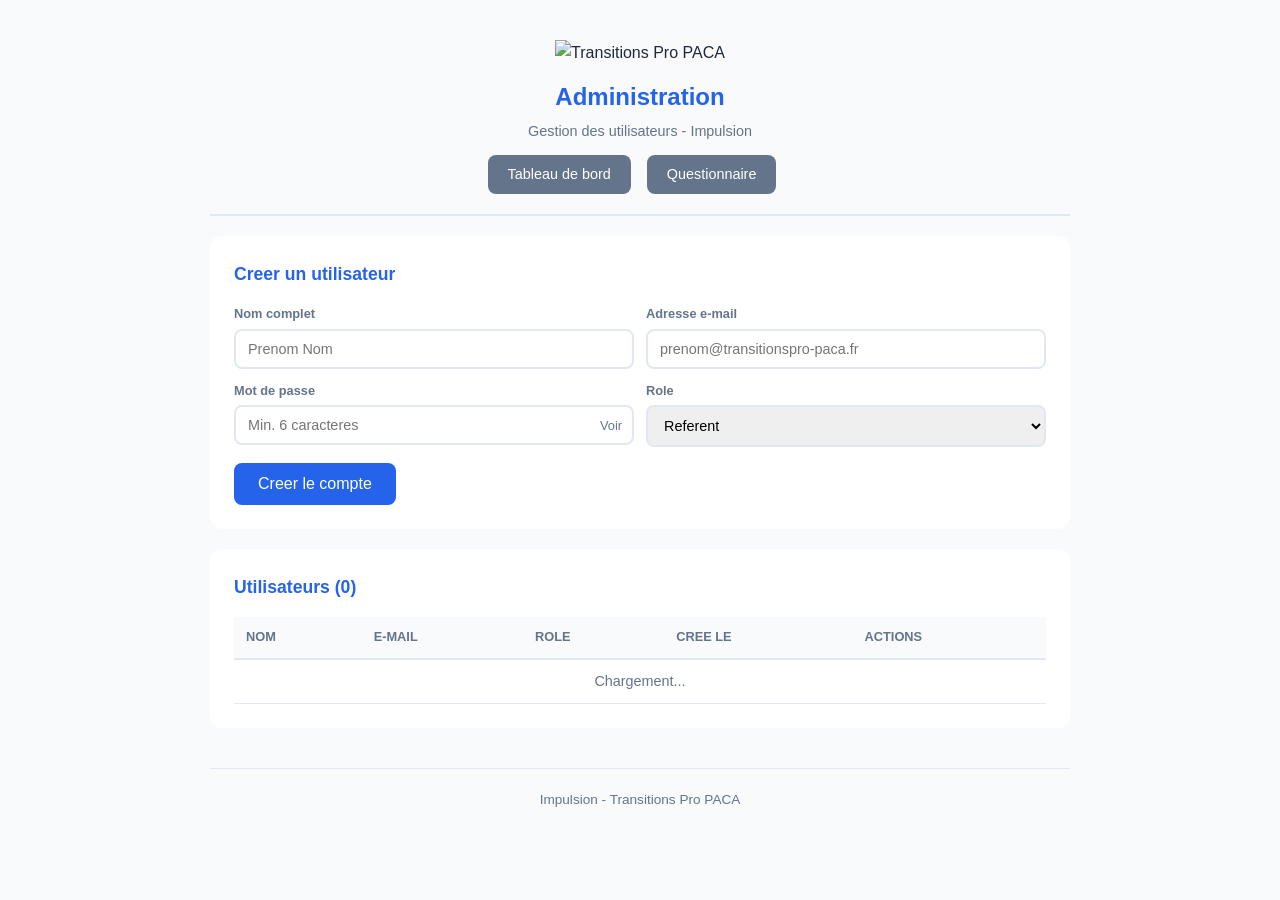
==== admin.html @ 502a0087 "Interface d'administration pour les managers (gestion des utilisateurs) - setup-admin.sql : fonction" ====
<!DOCTYPE html>
<html lang="fr">
<head>
    <meta charset="UTF-8">
    <meta name="viewport" content="width=device-width, initial-scale=1.0">
    <title>Administration - Impulsion</title>
    <link rel="stylesheet" href="style.css">
    <link rel="stylesheet" href="crm.css">
    <style>
        .admin-container { max-width: 900px; margin: 0 auto; }

        .admin-card {
            background: var(--card-bg);
            border-radius: 12px;
            box-shadow: var(--shadow-md);
            padding: 24px;
            margin-bottom: 20px;
        }
        .admin-card h2 {
            font-size: 1.1rem;
            color: var(--primary-color);
            margin-bottom: 16px;
        }

        .admin-form {
            display: grid;
            grid-template-columns: 1fr 1fr;
            gap: 12px;
        }
        .admin-form .full-width { grid-column: 1 / -1; }

        .admin-field label {
            display: block;
            font-size: 0.8rem;
            font-weight: 600;
            color: var(--text-light);
            margin-bottom: 4px;
        }
        .admin-field input,
        .admin-field select {
            width: 100%;
            padding: 10px 12px;
            border: 2px solid var(--border-color);
            border-radius: 8px;
            font-size: 0.9rem;
            font-family: inherit;
            transition: border-color 0.2s;
        }
        .admin-field input:focus,
        .admin-field select:focus {
            outline: none;
            border-color: var(--primary-color);
        }

        .admin-actions {
            grid-column: 1 / -1;
            display: flex;
            gap: 10px;
            margin-top: 4px;
        }

        .admin-message {
            display: none;
            padding: 10px 14px;
            border-radius: 6px;
            font-size: 0.9rem;
            margin-bottom: 16px;
        }
        .admin-message.success { display: block; background: #d1fae5; color: #065f46; border: 1px solid #6ee7b7; }
        .admin-message.error { display: block; background: #fee2e2; color: #991b1b; border: 1px solid #fca5a5; }

        .users-table {
            width: 100%;
            border-collapse: collapse;
        }
        .users-table th {
            text-align: left;
            padding: 10px 12px;
            background: var(--bg-color);
            font-size: 0.8rem;
            font-weight: 600;
            color: var(--text-light);
            text-transform: uppercase;
            border-bottom: 2px solid var(--border-color);
        }
        .users-table td {
            padding: 10px 12px;
            border-bottom: 1px solid var(--border-color);
            font-size: 0.9rem;
        }
        .users-table tr:hover { background: #f8fafc; }

        .user-actions { display: flex; gap: 6px; }

        .password-toggle {
            position: relative;
        }
        .password-toggle input { padding-right: 40px; }
        .password-toggle button {
            position: absolute;
            right: 6px;
            top: 50%;
            transform: translateY(-50%);
            border: none;
            background: none;
            cursor: pointer;
            font-size: 0.8rem;
            color: var(--text-light);
            padding: 4px 6px;
        }
    </style>
</head>
<body>
    <div class="container">
        <header>
            <img src="https://www.transitionspro-paca.fr/wp-content/uploads/2021/04/logo-transitions-pro-paca.png"
                 alt="Transitions Pro PACA"
                 class="header-logo">
            <h1>Administration</h1>
            <p class="header-subtitle">Gestion des utilisateurs - Impulsion</p>
            <nav class="crm-nav" style="display: flex; justify-content: center; align-items: center; gap: 16px;">
                <a href="crm.html" class="btn btn-secondary btn-nav">Tableau de bord</a>
                <a href="index.html" class="btn btn-secondary btn-nav">Questionnaire</a>
                <span id="user-nav"></span>
            </nav>
        </header>

        <div class="admin-container">
            <!-- Message feedback -->
            <div id="admin-message" class="admin-message"></div>

            <!-- Formulaire de création -->
            <div class="admin-card">
                <h2>Creer un utilisateur</h2>
                <form id="create-user-form" class="admin-form">
                    <div class="admin-field">
                        <label for="new-nom">Nom complet</label>
                        <input type="text" id="new-nom" placeholder="Prenom Nom" required>
                    </div>
                    <div class="admin-field">
                        <label for="new-email">Adresse e-mail</label>
                        <input type="email" id="new-email" placeholder="prenom@transitionspro-paca.fr" required>
                    </div>
                    <div class="admin-field">
                        <label for="new-password">Mot de passe</label>
                        <div class="password-toggle">
                            <input type="password" id="new-password" placeholder="Min. 6 caracteres" required minlength="6">
                            <button type="button" onclick="togglePassword('new-password', this)">Voir</button>
                        </div>
                    </div>
                    <div class="admin-field">
                        <label for="new-role">Role</label>
                        <select id="new-role">
                            <option value="referent">Referent</option>
                            <option value="manager">Manager</option>
                        </select>
                    </div>
                    <div class="admin-actions">
                        <button type="submit" class="btn btn-primary" id="create-btn">Creer le compte</button>
                    </div>
                </form>
            </div>

            <!-- Liste des utilisateurs -->
            <div class="admin-card">
                <h2>Utilisateurs (<span id="users-count">0</span>)</h2>
                <table class="users-table">
                    <thead>
                        <tr>
                            <th>Nom</th>
                            <th>E-mail</th>
                            <th>Role</th>
                            <th>Cree le</th>
                            <th>Actions</th>
                        </tr>
                    </thead>
                    <tbody id="users-tbody">
                        <tr><td colspan="5" style="text-align:center; color:var(--text-light);">Chargement...</td></tr>
                    </tbody>
                </table>
            </div>
        </div>

        <!-- Modal édition -->
        <div id="edit-modal" class="modal-overlay" style="display:none;">
            <div class="modal-content" style="max-width:500px;">
                <div class="modal-header">
                    <h2 id="edit-modal-title">Modifier l'utilisateur</h2>
                    <button class="modal-close-btn" onclick="closeEditModal()">&times;</button>
                </div>
                <div class="modal-body">
                    <input type="hidden" id="edit-user-id">
                    <div class="admin-form">
                        <div class="admin-field full-width">
                            <label for="edit-nom">Nom complet</label>
                            <input type="text" id="edit-nom">
                        </div>
                        <div class="admin-field">
                            <label for="edit-role">Role</label>
                            <select id="edit-role">
                                <option value="referent">Referent</option>
                                <option value="manager">Manager</option>
                            </select>
                        </div>
                        <div class="admin-field">
                            <label for="edit-password">Nouveau mot de passe (laisser vide pour ne pas changer)</label>
                            <div class="password-toggle">
                                <input type="password" id="edit-password" placeholder="Laisser vide si inchange">
                                <button type="button" onclick="togglePassword('edit-password', this)">Voir</button>
                            </div>
                        </div>
                        <div class="admin-actions full-width">
                            <button class="btn btn-primary" onclick="saveUser()">Enregistrer</button>
                            <button class="btn btn-secondary" onclick="closeEditModal()">Annuler</button>
                        </div>
                    </div>
                </div>
            </div>
        </div>

        <footer>
            <p class="footer-text">Impulsion - Transitions Pro PACA</p>
        </footer>
    </div>

    <script src="https://cdn.jsdelivr.net/npm/@supabase/supabase-js@2"></script>
    <script src="supabase-config.js"></script>
    <script src="auth.js"></script>
    <script>
        let users = [];

        // Init
        (async () => {
            const profile = await auth.requireAuth();
            if (!profile) return;

            // Seuls les managers peuvent accéder à cette page
            if (!auth.isManager()) {
                window.location.href = 'crm.html';
                return;
            }

            auth.renderUserNav(document.getElementById('user-nav'));
            await loadUsers();
            setupForm();
        })();

        // Charger la liste des utilisateurs
        async function loadUsers() {
            const { data, error } = await supabase
                .from('profiles')
                .select('*')
                .order('created_at', { ascending: true });

            if (error) {
                showMessage('Erreur lors du chargement des utilisateurs.', 'error');
                return;
            }

            users = data || [];
            document.getElementById('users-count').textContent = users.length;
            renderUsers();
        }

        function renderUsers() {
            const tbody = document.getElementById('users-tbody');

            if (users.length === 0) {
                tbody.innerHTML = '<tr><td colspan="5" style="text-align:center;color:var(--text-light);">Aucun utilisateur</td></tr>';
                return;
            }

            tbody.innerHTML = users.map(u => {
                const date = new Date(u.created_at).toLocaleDateString('fr-FR');
                const roleBadge = u.role === 'manager'
                    ? '<span class="badge badge-manager">Manager</span>'
                    : '<span class="badge badge-referent">Referent</span>';
                const isCurrentUser = u.id === auth.profile.id;

                return `<tr>
                    <td><strong>${escapeHtml(u.nom)}</strong>${isCurrentUser ? ' <span style="font-size:0.75rem;color:var(--text-light);">(vous)</span>' : ''}</td>
                    <td>${escapeHtml(u.email)}</td>
                    <td>${roleBadge}</td>
                    <td>${date}</td>
                    <td>
                        <div class="user-actions">
                            <button class="btn-icon" onclick="editUser('${u.id}')">Modifier</button>
                            ${!isCurrentUser ? `<button class="btn-icon btn-delete" onclick="deleteUser('${u.id}', '${escapeHtml(u.nom)}')">Supprimer</button>` : ''}
                        </div>
                    </td>
                </tr>`;
            }).join('');
        }

        // Formulaire de création
        function setupForm() {
            document.getElementById('create-user-form').addEventListener('submit', async (e) => {
                e.preventDefault();
                const btn = document.getElementById('create-btn');
                btn.disabled = true;
                btn.textContent = 'Creation...';

                const email = document.getElementById('new-email').value.trim();
                const password = document.getElementById('new-password').value;
                const nom = document.getElementById('new-nom').value.trim();
                const role = document.getElementById('new-role').value;

                try {
                    const { error } = await supabase.rpc('admin_create_user', {
                        user_email: email,
                        user_password: password,
                        user_nom: nom,
                        user_role: role
                    });

                    if (error) throw error;

                    showMessage(`Compte cree pour ${nom} (${email})`, 'success');
                    document.getElementById('create-user-form').reset();
                    await loadUsers();
                } catch (err) {
                    showMessage(err.message || 'Erreur lors de la creation du compte.', 'error');
                }

                btn.disabled = false;
                btn.textContent = 'Creer le compte';
            });
        }

        // Modifier un utilisateur
        function editUser(id) {
            const u = users.find(x => x.id === id);
            if (!u) return;

            document.getElementById('edit-user-id').value = u.id;
            document.getElementById('edit-nom').value = u.nom;
            document.getElementById('edit-role').value = u.role;
            document.getElementById('edit-password').value = '';
            document.getElementById('edit-modal-title').textContent = `Modifier - ${u.nom}`;
            document.getElementById('edit-modal').style.display = 'flex';
        }

        function closeEditModal() {
            document.getElementById('edit-modal').style.display = 'none';
        }

        async function saveUser() {
            const id = document.getElementById('edit-user-id').value;
            const nom = document.getElementById('edit-nom').value.trim();
            const role = document.getElementById('edit-role').value;
            const password = document.getElementById('edit-password').value;

            try {
                // Mettre à jour nom et rôle
                const { error: updateError } = await supabase.rpc('admin_update_user', {
                    target_user_id: id,
                    new_nom: nom,
                    new_role: role
                });
                if (updateError) throw updateError;

                // Réinitialiser le mot de passe si renseigné
                if (password.length > 0) {
                    if (password.length < 6) {
                        showMessage('Le mot de passe doit faire au moins 6 caracteres.', 'error');
                        return;
                    }
                    const { error: pwError } = await supabase.rpc('admin_reset_password', {
                        target_user_id: id,
                        new_password: password
                    });
                    if (pwError) throw pwError;
                }

                showMessage('Utilisateur modifie avec succes.', 'success');
                closeEditModal();
                await loadUsers();
            } catch (err) {
                showMessage(err.message || 'Erreur lors de la modification.', 'error');
            }
        }

        // Supprimer un utilisateur
        async function deleteUser(id, nom) {
            if (!confirm(`Supprimer le compte de ${nom} ?\nSes prescriptions seront conservees.`)) return;

            try {
                const { error } = await supabase.rpc('admin_delete_user', {
                    target_user_id: id
                });
                if (error) throw error;

                showMessage(`Compte de ${nom} supprime.`, 'success');
                await loadUsers();
            } catch (err) {
                showMessage(err.message || 'Erreur lors de la suppression.', 'error');
            }
        }

        // Utilitaires
        function showMessage(text, type) {
            const el = document.getElementById('admin-message');
            el.textContent = text;
            el.className = `admin-message ${type}`;
            setTimeout(() => { el.className = 'admin-message'; }, 5000);
        }

        function togglePassword(inputId, btn) {
            const input = document.getElementById(inputId);
            if (input.type === 'password') {
                input.type = 'text';
                btn.textContent = 'Cacher';
            } else {
                input.type = 'password';
                btn.textContent = 'Voir';
            }
        }

        function escapeHtml(str) {
            if (!str) return '';
            const div = document.createElement('div');
            div.textContent = str;
            return div.innerHTML;
        }
    </script>
</body>
</html>
---- style.css ----
/* Reset et variables */
* {
    margin: 0;
    padding: 0;
    box-sizing: border-box;
}

:root {
    --primary-color: #2563eb;
    --primary-dark: #1d4ed8;
    --secondary-color: #64748b;
    --success-color: #10b981;
    --warning-color: #f59e0b;
    --danger-color: #ef4444;
    --bg-color: #f8fafc;
    --card-bg: #ffffff;
    --text-color: #1e293b;
    --text-light: #64748b;
    --border-color: #e2e8f0;
    --shadow: 0 4px 6px -1px rgba(0, 0, 0, 0.1), 0 2px 4px -1px rgba(0, 0, 0, 0.06);
    --shadow-lg: 0 10px 15px -3px rgba(0, 0, 0, 0.1), 0 4px 6px -2px rgba(0, 0, 0, 0.05);
}

body {
    font-family: -apple-system, BlinkMacSystemFont, 'Segoe UI', Roboto, Oxygen, Ubuntu, Cantarell, sans-serif;
    background-color: var(--bg-color);
    color: var(--text-color);
    line-height: 1.6;
    min-height: 100vh;
}

.container {
    max-width: 900px;
    margin: 0 auto;
    padding: 20px;
    width: 100%;
}

/* Header */
header {
    text-align: center;
    padding: 20px 0;
    border-bottom: 2px solid var(--border-color);
    margin-bottom: 20px;
}

.header-logo {
    max-width: 200px;
    height: auto;
    margin-bottom: 12px;
}

header h1 {
    font-size: 1.5rem;
    color: var(--primary-color);
}

.header-subtitle {
    font-size: 0.9rem;
    color: var(--text-light);
    margin-top: 4px;
}

.intro-block {
    text-align: left;
    margin-top: 16px;
    padding: 16px 20px;
    background: #f0f9ff;
    border-radius: 8px;
    border-left: 4px solid var(--primary-color);
}

.intro-block h2 {
    font-size: 1.1rem;
    color: var(--primary-color);
    margin-bottom: 8px;
}

.intro-block p {
    font-size: 0.9rem;
    margin-bottom: 6px;
    color: var(--text-color);
}

.intro-block ul {
    list-style: none;
    padding-left: 0;
    margin: 8px 0;
}

.intro-block ul li {
    font-size: 0.9rem;
    padding: 4px 0 4px 12px;
    border-left: 2px solid var(--primary-color);
    margin-bottom: 4px;
}

.intro-block h3 {
    font-size: 1rem;
    color: var(--primary-color);
    margin-top: 12px;
    margin-bottom: 6px;
}

.intro-block ol {
    padding-left: 0;
    list-style: none;
    margin: 8px 0;
}

.intro-block ol li {
    font-size: 0.9rem;
    padding: 4px 0 4px 12px;
    border-left: 2px solid var(--success-color);
    margin-bottom: 4px;
}

.confidentiality-notice {
    margin-top: 12px;
    padding: 10px 14px;
    background: #fef3c7;
    border-radius: 6px;
    font-size: 0.85rem;
    color: #92400e;
}

/* Barre de progression sticky */
#progress-container {
    position: sticky;
    top: 0;
    z-index: 100;
    background: var(--card-bg);
    padding: 10px 0;
    margin-bottom: 20px;
    border-bottom: 1px solid var(--border-color);
}

.progress-bar {
    width: 100%;
    height: 6px;
    background-color: var(--border-color);
    border-radius: 3px;
    overflow: hidden;
    margin-bottom: 6px;
}

.progress-fill {
    height: 100%;
    background: linear-gradient(90deg, var(--primary-color), var(--success-color));
    width: 0%;
    transition: width 0.3s ease;
}

.progress-top-row {
    display: flex;
    justify-content: space-between;
    align-items: center;
    margin-bottom: 6px;
}

.progress-text {
    color: var(--text-light);
    font-size: 0.85rem;
}

.timer-text {
    font-size: 0.85rem;
    font-weight: 600;
    color: var(--primary-color);
    font-variant-numeric: tabular-nums;
}

/* Bloc identité */
.identity-block {
    background: var(--card-bg);
    padding: 20px;
    border-radius: 10px;
    box-shadow: var(--shadow);
    margin-bottom: 24px;
}

.identity-row {
    display: grid;
    grid-template-columns: 2fr 0.7fr 1.2fr 1.2fr 0.9fr;
    gap: 12px;
    align-items: end;
}

.identity-row-employeur {
    display: grid;
    grid-template-columns: 3fr 2fr;
    gap: 12px;
    align-items: end;
    margin-top: 12px;
}

.identity-field label {
    display: block;
    font-size: 0.85rem;
    font-weight: 600;
    color: var(--text-light);
    margin-bottom: 4px;
}

.identity-field input,
.identity-field select {
    width: 100%;
    padding: 10px 12px;
    border: 2px solid var(--border-color);
    border-radius: 6px;
    font-size: 0.95rem;
    font-family: inherit;
    transition: border-color 0.2s;
}

.identity-field input[readonly] {
    background-color: var(--bg-color);
    color: var(--text-light);
    cursor: default;
}

.identity-field input:focus,
.identity-field select:focus {
    outline: none;
    border-color: var(--primary-color);
}

/* En-têtes de section */
.section-header {
    margin-top: 32px;
    margin-bottom: 16px;
    padding-bottom: 8px;
    border-bottom: 2px solid var(--border-color);
}

.section-badge {
    display: inline-block;
    padding: 4px 10px;
    background-color: var(--primary-color);
    color: white;
    border-radius: 12px;
    font-size: 0.75rem;
    font-weight: 600;
    text-transform: uppercase;
    letter-spacing: 0.5px;
    margin-bottom: 6px;
}

.section-title {
    font-size: 1.1rem;
    color: var(--text-color);
    font-weight: 600;
}

/* Bloc question */
.question-block {
    background: var(--card-bg);
    padding: 16px 20px;
    border-radius: 8px;
    margin-bottom: 8px;
    box-shadow: 0 1px 3px rgba(0, 0, 0, 0.06);
    transition: box-shadow 0.2s, transform 0.1s;
    border-left: 3px solid transparent;
}

.question-block:focus-within {
    box-shadow: var(--shadow);
    border-left-color: var(--primary-color);
}

.question-label {
    display: flex;
    align-items: baseline;
    gap: 10px;
    margin-bottom: 10px;
}

.question-id {
    font-size: 0.75rem;
    font-weight: 700;
    color: var(--primary-color);
    background: #eff6ff;
    padding: 2px 8px;
    border-radius: 4px;
    white-space: nowrap;
    flex-shrink: 0;
}

.question-text-inline {
    font-size: 0.95rem;
    font-weight: 500;
    color: var(--text-color);
}

/* Zone de réponse */
.answer-zone {
    margin-left: 0;
}

/* Boutons inline (Oui/Non, choix multiples) */
.inline-buttons {
    display: flex;
    flex-wrap: wrap;
    gap: 8px;
}

.answer-chip {
    padding: 8px 20px;
    border: 2px solid var(--border-color);
    border-radius: 20px;
    background: var(--bg-color);
    cursor: pointer;
    font-size: 0.9rem;
    font-family: inherit;
    transition: all 0.15s ease;
    white-space: nowrap;
}

.answer-chip:hover {
    border-color: var(--primary-color);
    background: #eff6ff;
}

.answer-chip.selected {
    border-color: var(--primary-color);
    background: var(--primary-color);
    color: white;
    font-weight: 500;
}

/* Inputs inline */
.inline-input {
    width: 100%;
    padding: 10px 14px;
    border: 2px solid var(--border-color);
    border-radius: 6px;
    font-size: 0.95rem;
    font-family: inherit;
    transition: border-color 0.2s;
}

.inline-input:focus {
    outline: none;
    border-color: var(--primary-color);
}

.inline-textarea {
    width: 100%;
    padding: 10px 14px;
    border: 2px solid var(--border-color);
    border-radius: 6px;
    font-size: 0.95rem;
    font-family: inherit;
    resize: none;
    overflow: hidden;
    min-height: 44px;
    transition: border-color 0.2s;
}

.inline-textarea:focus {
    outline: none;
    border-color: var(--primary-color);
}

/* Autocomplétion */
.autocomplete-wrapper {
    position: relative;
}

.autocomplete-dropdown {
    display: none;
    position: absolute;
    top: 100%;
    left: 0;
    right: 0;
    background: var(--card-bg);
    border: 1px solid var(--border-color);
    border-radius: 6px;
    box-shadow: var(--shadow-lg);
    max-height: 250px;
    overflow-y: auto;
    z-index: 50;
    margin-top: 2px;
}

.autocomplete-item {
    padding: 10px 14px;
    cursor: pointer;
    font-size: 0.9rem;
    border-bottom: 1px solid var(--border-color);
    transition: background 0.1s;
}

.autocomplete-item:last-child {
    border-bottom: none;
}

.autocomplete-item:hover {
    background: #eff6ff;
}

.autocomplete-code {
    display: block;
    font-size: 0.8rem;
    color: var(--text-light);
}

.match-badge {
    display: inline-block;
    font-size: 0.8rem;
    font-weight: 600;
    padding: 3px 10px;
    border-radius: 10px;
    margin-top: 6px;
}

.match-badge.match-yes {
    background: #d1fae5;
    color: #065f46;
}

.match-badge.match-no {
    background: #fef3c7;
    color: #92400e;
}

.btn-link {
    display: inline-block;
    margin-top: 8px;
    background: none;
    border: none;
    color: var(--primary-color);
    font-size: 0.85rem;
    cursor: pointer;
    text-decoration: underline;
    font-family: inherit;
    padding: 0;
}

.btn-link:hover {
    color: var(--primary-dark);
}

.full-list {
    margin-top: 12px;
    padding: 16px;
    background: #f0f9ff;
    border-radius: 8px;
    max-height: 350px;
    overflow-y: auto;
    font-size: 0.85rem;
    border: 1px solid var(--border-color);
}

.full-list strong {
    display: block;
    margin-bottom: 10px;
    color: var(--primary-color);
}

.list-group {
    margin-bottom: 12px;
}

.list-group em {
    display: block;
    font-size: 0.8rem;
    color: var(--text-light);
    margin-bottom: 4px;
}

.list-item {
    padding: 4px 0 4px 12px;
    border-left: 2px solid var(--border-color);
}

/* Bouton résultats */
.results-trigger {
    text-align: center;
    padding: 30px 0;
}

.btn {
    padding: 12px 24px;
    border: none;
    border-radius: 8px;
    font-size: 1rem;
    font-weight: 500;
    cursor: pointer;
    transition: all 0.2s ease;
    font-family: inherit;
}

.btn-large {
    padding: 16px 40px;
    font-size: 1.1rem;
}

.btn-primary {
    background-color: var(--primary-color);
    color: white;
}

.btn-primary:hover {
    background-color: var(--primary-dark);
    transform: translateY(-1px);
    box-shadow: var(--shadow);
}

.btn-secondary {
    background-color: var(--secondary-color);
    color: white;
}

.btn-secondary:hover {
    background-color: #475569;
}

/* Alertes */
.alert {
    padding: 12px 16px;
    border-radius: 6px;
    margin-top: 10px;
    border-left: 4px solid;
    font-size: 0.9rem;
}

.alert-info {
    background-color: #dbeafe;
    border-color: var(--primary-color);
    color: #1e40af;
}

.alert-warning {
    background-color: #fef3c7;
    border-color: var(--warning-color);
    color: #92400e;
}

.alert-success {
    background-color: #d1fae5;
    border-color: var(--success-color);
    color: #065f46;
}

.alert-danger {
    background-color: #fee2e2;
    border-color: var(--danger-color);
    color: #991b1b;
}

.alert-internal {
    background-color: #f3f0ff;
    border-color: #7c3aed;
    color: #4c1d95;
    border-left-width: 4px;
    border-left-style: solid;
    position: relative;
}

.alert-internal::before {
    content: "\1F512";
    margin-right: 6px;
}

.alert-internal strong {
    color: #6d28d9;
}

.alert strong {
    display: block;
    margin-bottom: 4px;
}

/* Résultats */
.result-content {
    background: var(--card-bg);
    padding: 30px;
    border-radius: 12px;
    box-shadow: var(--shadow);
    margin-top: 20px;
}

.result-content h2 {
    color: var(--primary-color);
    margin-bottom: 24px;
    font-size: 1.5rem;
}

.result-card {
    padding: 16px;
    background: var(--bg-color);
    border-radius: 8px;
    margin-bottom: 12px;
    border-left: 4px solid var(--primary-color);
}

.result-card h3 {
    margin-bottom: 8px;
    color: var(--primary-color);
    font-size: 1rem;
}

.result-card p {
    margin: 4px 0;
    font-size: 0.95rem;
}

#prescription-content {
    margin: 24px 0;
    padding: 20px;
    background: #f0f9ff;
    border-radius: 8px;
    border: 2px dashed var(--primary-color);
}

#prescription-content h3 {
    color: var(--primary-color);
    margin-bottom: 12px;
}

.result-actions {
    display: flex;
    gap: 12px;
    margin-top: 24px;
}

.result-actions .btn {
    flex: 1;
}

/* Footer */
footer {
    text-align: center;
    padding: 20px;
    color: var(--text-light);
    font-size: 0.85rem;
    margin-top: 40px;
    border-top: 1px solid var(--border-color);
}

.footer-text {
    margin: 0;
}

/* Responsive */
@media (max-width: 640px) {
    .container {
        padding: 12px;
    }

    .header-logo {
        max-width: 150px;
    }

    header h1 {
        font-size: 1.2rem;
    }

    .identity-row {
        grid-template-columns: 1fr 1fr;
        gap: 10px;
    }

    .identity-row-employeur {
        grid-template-columns: 1fr;
    }

    .question-block {
        padding: 12px 14px;
    }

    .question-label {
        flex-direction: column;
        gap: 4px;
    }

    .inline-buttons {
        flex-direction: column;
    }

    .answer-chip {
        text-align: center;
    }

    .result-content {
        padding: 20px 16px;
    }

    .result-actions {
        flex-direction: column;
    }
}
---- crm.css ----
/* Navigation CRM */
.crm-nav {
    margin-top: 12px;
}

.btn-nav {
    display: inline-block;
    padding: 8px 20px;
    font-size: 0.9rem;
    text-decoration: none;
}

/* Filtres */
.crm-filters {
    background: var(--card-bg);
    padding: 16px 20px;
    border-radius: 10px;
    box-shadow: var(--shadow);
    margin-bottom: 20px;
}

.filter-row {
    display: grid;
    grid-template-columns: repeat(auto-fill, minmax(150px, 1fr));
    gap: 12px;
    align-items: end;
}

.filter-field label {
    display: block;
    font-size: 0.8rem;
    font-weight: 600;
    color: var(--text-light);
    margin-bottom: 4px;
}

.filter-field input,
.filter-field select {
    width: 100%;
    padding: 8px 10px;
    border: 2px solid var(--border-color);
    border-radius: 6px;
    font-size: 0.85rem;
    font-family: inherit;
    transition: border-color 0.2s;
}

.filter-field input:focus,
.filter-field select:focus {
    outline: none;
    border-color: var(--primary-color);
}

/* Statistiques */
.crm-stats {
    display: grid;
    grid-template-columns: repeat(5, 1fr);
    gap: 12px;
    margin-bottom: 20px;
}

.stat-card {
    background: var(--card-bg);
    padding: 16px;
    border-radius: 10px;
    box-shadow: var(--shadow);
    text-align: center;
    border-top: 3px solid var(--border-color);
}

.stat-card.stat-total { border-top-color: var(--primary-color); }
.stat-card.stat-haute { border-top-color: var(--success-color); }
.stat-card.stat-moyenne { border-top-color: var(--warning-color); }
.stat-card.stat-faible { border-top-color: var(--danger-color); }
.stat-card.stat-mature { border-top-color: #7c3aed; }

.stat-value {
    display: block;
    font-size: 1.8rem;
    font-weight: 700;
    color: var(--text-color);
}

.stat-label {
    display: block;
    font-size: 0.8rem;
    color: var(--text-light);
    margin-top: 2px;
}

/* Actions */
.crm-actions {
    display: flex;
    justify-content: space-between;
    align-items: center;
    margin-bottom: 12px;
}

.crm-count {
    font-size: 0.9rem;
    color: var(--text-light);
}

/* Tableau */
.crm-table-wrapper {
    background: var(--card-bg);
    border-radius: 10px;
    box-shadow: var(--shadow);
    overflow-x: auto;
}

.crm-table {
    width: 100%;
    border-collapse: collapse;
    font-size: 0.9rem;
}

.crm-table thead {
    background: var(--bg-color);
}

.crm-table th {
    padding: 12px 14px;
    text-align: left;
    font-weight: 600;
    color: var(--text-light);
    font-size: 0.8rem;
    text-transform: uppercase;
    letter-spacing: 0.5px;
    border-bottom: 2px solid var(--border-color);
    white-space: nowrap;
}

.crm-table th.sortable {
    cursor: pointer;
    user-select: none;
}

.crm-table th.sortable:hover {
    color: var(--primary-color);
}

.crm-table th.sortable::after {
    content: ' \2195';
    font-size: 0.7rem;
}

.crm-table td {
    padding: 10px 14px;
    border-bottom: 1px solid var(--border-color);
    vertical-align: middle;
}

.crm-table tbody tr:hover {
    background: #f8faff;
}

.crm-table tbody tr:last-child td {
    border-bottom: none;
}

/* Badges priorite */
.badge {
    display: inline-block;
    padding: 3px 10px;
    border-radius: 12px;
    font-size: 0.8rem;
    font-weight: 600;
    white-space: nowrap;
}

.badge-tres-haute { background: #d1fae5; color: #065f46; }
.badge-haute { background: #dbeafe; color: #1e40af; }
.badge-moyenne { background: #fef3c7; color: #92400e; }
.badge-faible { background: #fed7aa; color: #9a3412; }
.badge-tres-faible { background: #fee2e2; color: #991b1b; }

.badge-mature { background: #d1fae5; color: #065f46; }
.badge-developpement { background: #fef3c7; color: #92400e; }
.badge-construire { background: #fee2e2; color: #991b1b; }

/* Badges statut dossier */
.badge-prescrit { background: #e0e7ff; color: #3730a3; }
.badge-oriente { background: #dbeafe; color: #1e40af; }
.badge-dossier { background: #fef3c7; color: #92400e; }
.badge-commission { background: #f3e8ff; color: #6b21a8; }
.badge-valide { background: #d1fae5; color: #065f46; }
.badge-refuse { background: #fee2e2; color: #991b1b; }

/* Badges rôle utilisateur */
.badge-referent { background: #dbeafe; color: #1e40af; font-size: 0.75rem; padding: 2px 8px; border-radius: 10px; }
.badge-manager { background: #f3e8ff; color: #6b21a8; font-size: 0.75rem; padding: 2px 8px; border-radius: 10px; }

/* Nav utilisateur */
.user-nav-name {
    font-weight: 600;
    font-size: 0.85rem;
    color: var(--text-color);
}

/* Timeline statut */
.statut-timeline {
    display: flex;
    flex-direction: column;
    gap: 8px;
}

.statut-step {
    display: block;
    width: 100%;
    padding: 12px 16px;
    border: 2px solid var(--border-color);
    border-radius: 8px;
    background: var(--bg-color);
    cursor: pointer;
    font-family: inherit;
    text-align: left;
    transition: all 0.15s;
}

.statut-step:hover {
    border-color: var(--primary-color);
    background: #eff6ff;
}

.statut-step.statut-current {
    border-color: var(--primary-color);
    background: var(--primary-color);
    color: white;
}

.statut-step-label {
    display: block;
    font-weight: 600;
    font-size: 0.95rem;
}

.statut-step-desc {
    display: block;
    font-size: 0.8rem;
    opacity: 0.8;
    margin-top: 2px;
}

/* Boutons d'action dans le tableau */
.row-actions {
    display: flex;
    gap: 6px;
}

.btn-icon {
    padding: 5px 10px;
    border: 1px solid var(--border-color);
    border-radius: 6px;
    background: var(--bg-color);
    cursor: pointer;
    font-size: 0.8rem;
    font-family: inherit;
    transition: all 0.15s;
    white-space: nowrap;
}

.btn-icon:hover {
    border-color: var(--primary-color);
    background: #eff6ff;
}

.btn-icon.btn-delete {
    color: var(--danger-color);
}

.btn-icon.btn-delete:hover {
    border-color: var(--danger-color);
    background: #fee2e2;
}

/* Message vide */
.crm-empty {
    text-align: center;
    padding: 60px 20px;
    color: var(--text-light);
}

.crm-empty p {
    font-size: 1.1rem;
    margin-bottom: 16px;
}

/* Modal */
.modal-overlay {
    position: fixed;
    top: 0;
    left: 0;
    right: 0;
    bottom: 0;
    background: rgba(0, 0, 0, 0.5);
    z-index: 1000;
    display: flex;
    align-items: center;
    justify-content: center;
    padding: 20px;
}

.modal-content {
    background: var(--card-bg);
    border-radius: 12px;
    box-shadow: var(--shadow-lg);
    max-width: 700px;
    width: 100%;
    max-height: 85vh;
    overflow-y: auto;
}

.modal-header {
    display: flex;
    justify-content: space-between;
    align-items: center;
    padding: 20px 24px;
    border-bottom: 1px solid var(--border-color);
}

.modal-header h2 {
    font-size: 1.1rem;
    color: var(--primary-color);
    margin: 0;
}

.modal-close-btn {
    background: none;
    border: none;
    font-size: 1.5rem;
    cursor: pointer;
    color: var(--text-light);
    padding: 0 4px;
}

.modal-close-btn:hover {
    color: var(--text-color);
}

.modal-body {
    padding: 24px;
}

.modal-body .detail-section {
    margin-bottom: 16px;
}

.modal-body .detail-section h3 {
    font-size: 0.95rem;
    color: var(--primary-color);
    margin-bottom: 8px;
    padding-bottom: 4px;
    border-bottom: 1px solid var(--border-color);
}

.modal-body .detail-row {
    display: flex;
    justify-content: space-between;
    padding: 4px 0;
    font-size: 0.9rem;
}

.modal-body .detail-row .label {
    color: var(--text-light);
    font-weight: 500;
}

.modal-body .detail-row .value {
    color: var(--text-color);
    font-weight: 600;
    text-align: right;
    max-width: 60%;
}

/* Responsive */
@media (max-width: 800px) {
    .crm-stats {
        grid-template-columns: repeat(3, 1fr);
    }

    .filter-row {
        grid-template-columns: 1fr 1fr;
    }

    .crm-table {
        font-size: 0.8rem;
    }

    .crm-table th,
    .crm-table td {
        padding: 8px 10px;
    }
}

@media (max-width: 640px) {
    .crm-stats {
        grid-template-columns: repeat(2, 1fr);
    }

    .filter-row {
        grid-template-columns: 1fr;
    }
}
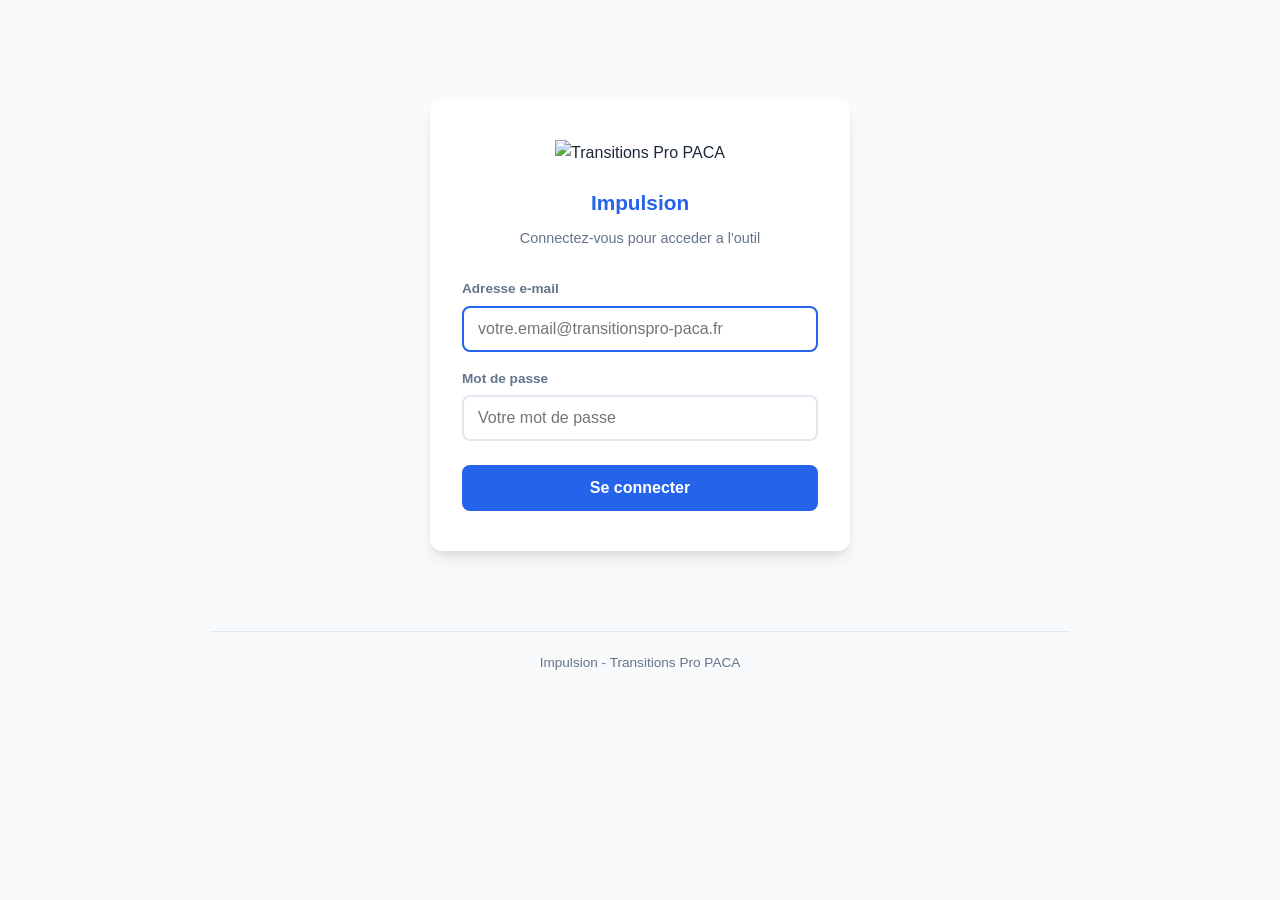
==== commit e4844b12: "Fix: masquer le contenu des pages protégées avant authentification Le contenu HTML s'affichait avant" ====
--- a/admin.html
+++ b/admin.html
@@ -110,7 +110,7 @@
         }
     </style>
 </head>
-<body>
+<body style="display:none;">
     <div class="container">
         <header>
             <img src="https://www.transitionspro-paca.fr/wp-content/uploads/2021/04/logo-transitions-pro-paca.png"
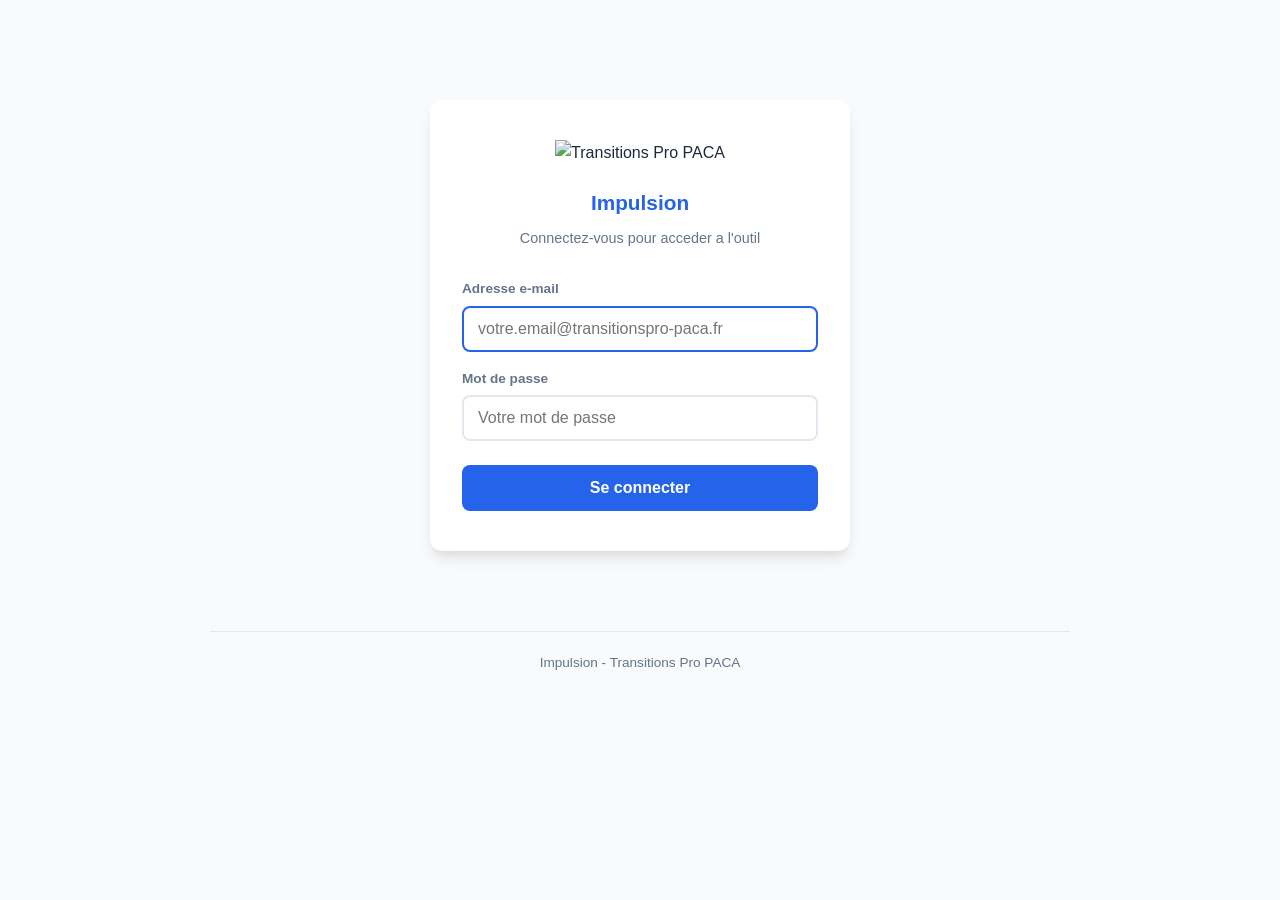
==== commit 1c58ba06: "Fix: renommer supabase en supabaseClient pour éviter le conflit avec le CDN Le CDN Supabase expose w" ====
--- a/admin.html
+++ b/admin.html
@@ -247,7 +247,7 @@
 
         // Charger la liste des utilisateurs
         async function loadUsers() {
-            const { data, error } = await supabase
+            const { data, error } = await supabaseClient
                 .from('profiles')
                 .select('*')
                 .order('created_at', { ascending: true });
@@ -306,7 +306,7 @@
                 const role = document.getElementById('new-role').value;
 
                 try {
-                    const { error } = await supabase.rpc('admin_create_user', {
+                    const { error } = await supabaseClient.rpc('admin_create_user', {
                         user_email: email,
                         user_password: password,
                         user_nom: nom,
@@ -352,7 +352,7 @@
 
             try {
                 // Mettre à jour nom et rôle
-                const { error: updateError } = await supabase.rpc('admin_update_user', {
+                const { error: updateError } = await supabaseClient.rpc('admin_update_user', {
                     target_user_id: id,
                     new_nom: nom,
                     new_role: role
@@ -365,7 +365,7 @@
                         showMessage('Le mot de passe doit faire au moins 6 caracteres.', 'error');
                         return;
                     }
-                    const { error: pwError } = await supabase.rpc('admin_reset_password', {
+                    const { error: pwError } = await supabaseClient.rpc('admin_reset_password', {
                         target_user_id: id,
                         new_password: password
                     });
@@ -385,7 +385,7 @@
             if (!confirm(`Supprimer le compte de ${nom} ?\nSes prescriptions seront conservees.`)) return;
 
             try {
-                const { error } = await supabase.rpc('admin_delete_user', {
+                const { error } = await supabaseClient.rpc('admin_delete_user', {
                     target_user_id: id
                 });
                 if (error) throw error;
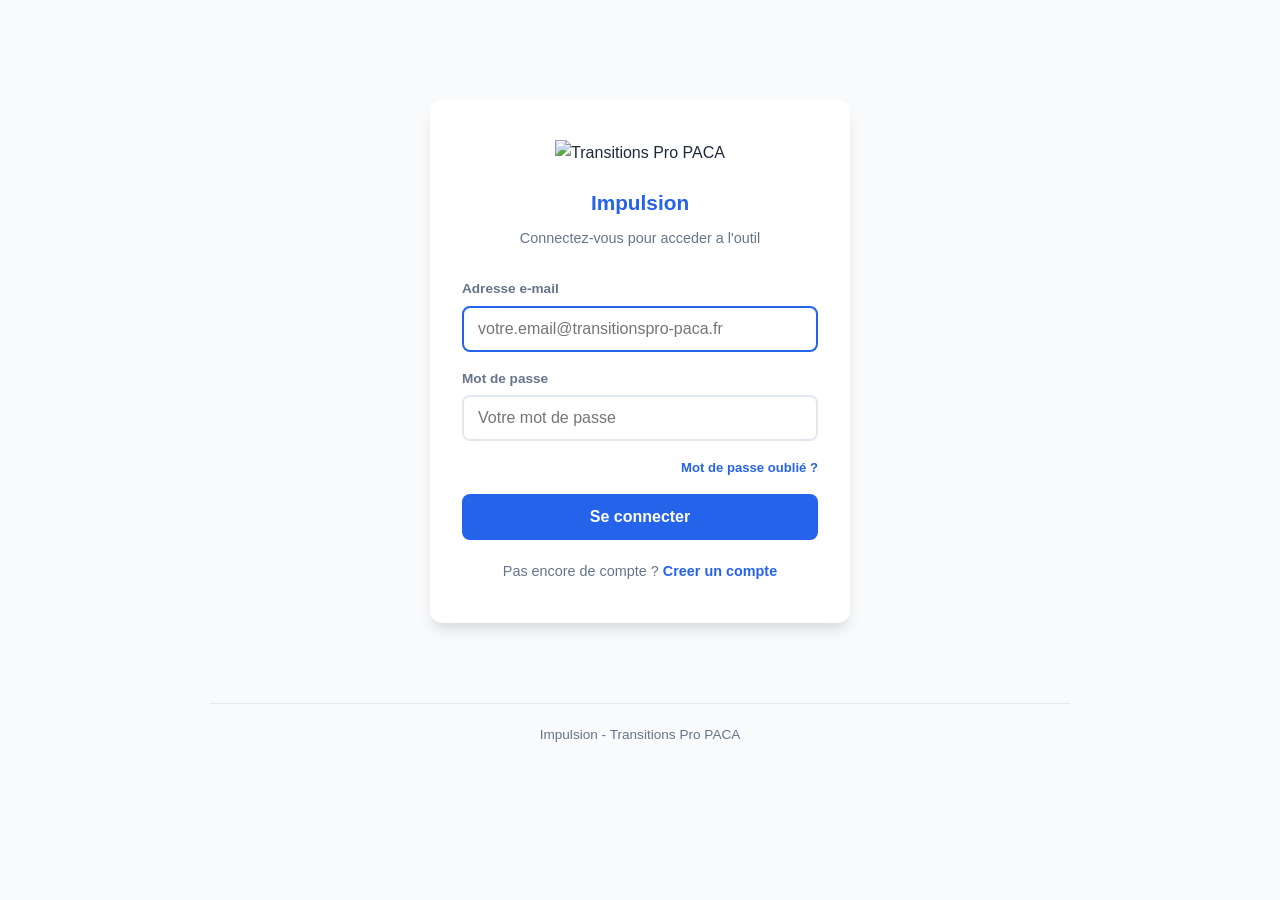
==== commit 6e9b1ff8: "Remove password field from user creation — send reset email instead" ====
--- a/admin.html
+++ b/admin.html
@@ -140,13 +140,6 @@
                     <div class="admin-field">
                         <label for="new-email">Adresse e-mail</label>
                         <input type="email" id="new-email" placeholder="prenom@transitionspro-paca.fr" required>
-                    </div>
-                    <div class="admin-field">
-                        <label for="new-password">Mot de passe</label>
-                        <div class="password-toggle">
-                            <input type="password" id="new-password" placeholder="Min. 6 caracteres" required minlength="6">
-                            <button type="button" onclick="togglePassword('new-password', this)">Voir</button>
-                        </div>
                     </div>
                     <div class="admin-field">
                         <label for="new-role">Role</label>
@@ -301,21 +294,24 @@
                 btn.textContent = 'Creation...';
 
                 const email = document.getElementById('new-email').value.trim();
-                const password = document.getElementById('new-password').value;
                 const nom = document.getElementById('new-nom').value.trim();
                 const role = document.getElementById('new-role').value;
 
                 try {
                     const { error } = await supabaseClient.rpc('admin_create_user', {
                         user_email: email,
-                        user_password: password,
                         user_nom: nom,
                         user_role: role
                     });
 
                     if (error) throw error;
 
-                    showMessage(`Compte cree pour ${nom} (${email})`, 'success');
+                    // Envoyer un e-mail à l'utilisateur pour qu'il définisse son mot de passe
+                    await supabaseClient.auth.resetPasswordForEmail(email, {
+                        redirectTo: window.location.origin + '/login.html'
+                    });
+
+                    showMessage(`Compte créé pour ${nom} (${email}). Un e-mail lui a été envoyé pour définir son mot de passe.`, 'success');
                     document.getElementById('create-user-form').reset();
                     await loadUsers();
                 } catch (err) {
--- a/style.css
+++ b/style.css
@@ -362,6 +362,25 @@
     border-color: var(--primary-color);
 }
 
+/* Guide de saisie */
+.answer-guide {
+    display: flex;
+    flex-wrap: wrap;
+    align-items: baseline;
+    gap: 6px;
+    margin-bottom: 8px;
+    font-size: 0.82rem;
+    color: var(--text-light);
+    font-style: italic;
+}
+.answer-guide-label {
+    font-style: normal;
+    font-weight: 600;
+    color: var(--primary-color);
+    white-space: nowrap;
+}
+.answer-guide-item::before { content: '• '; }
+
 /* Autocomplétion */
 .autocomplete-wrapper {
     position: relative;
@@ -516,6 +535,26 @@
     background-color: #475569;
 }
 
+.btn-cep {
+    display: inline-flex;
+    align-items: center;
+    gap: 8px;
+    padding: 10px 20px;
+    background: #f0f9ff;
+    color: #0369a1;
+    border: 2px solid #7dd3fc;
+    border-radius: 8px;
+    font-size: 0.9rem;
+    font-weight: 600;
+    cursor: pointer;
+    font-family: inherit;
+    transition: background 0.2s, border-color 0.2s;
+}
+.btn-cep:hover {
+    background: #e0f2fe;
+    border-color: #0369a1;
+}
+
 /* Alertes */
 .alert {
     padding: 12px 16px;
@@ -691,3 +730,34 @@
         flex-direction: column;
     }
 }
+
+/* Nav utilisateur */
+.user-nav-name {
+    font-weight: 600;
+    font-size: 0.85rem;
+    color: var(--text-color);
+}
+
+.btn-logout {
+    display: inline-flex;
+    align-items: center;
+    gap: 5px;
+    padding: 5px 12px;
+    border: none;
+    border-radius: 6px;
+    background: transparent;
+    color: var(--text-light);
+    font-family: inherit;
+    font-size: 0.8rem;
+    cursor: pointer;
+    transition: all 0.2s;
+}
+
+.btn-logout:hover {
+    background: #fee2e2;
+    color: #991b1b;
+}
+
+.btn-logout svg {
+    flex-shrink: 0;
+}
--- a/crm.css
+++ b/crm.css
@@ -1,3 +1,22 @@
+/* Élargir le conteneur pour le tableau CRM */
+.container {
+    max-width: 1280px;
+}
+
+/* Colonne Actions fixée à droite */
+.crm-table th:last-child,
+.crm-table td:last-child {
+    position: sticky;
+    right: 0;
+    background: var(--card-bg);
+    z-index: 1;
+    border-left: 1px solid var(--border-color);
+}
+
+.crm-table thead th:last-child {
+    background: var(--bg-color);
+}
+
 /* Navigation CRM */
 .crm-nav {
     margin-top: 12px;
@@ -8,6 +27,48 @@
     padding: 8px 20px;
     font-size: 0.9rem;
     text-decoration: none;
+}
+
+/* Accueil rapide */
+.crm-welcome {
+    display: flex;
+    justify-content: space-between;
+    align-items: center;
+    background: linear-gradient(135deg, #eff6ff, #f0f4ff);
+    padding: 24px 28px;
+    border-radius: 12px;
+    margin-bottom: 20px;
+    border: 1px solid #dbeafe;
+}
+
+.welcome-text h2 {
+    font-size: 1.15rem;
+    color: var(--primary-color);
+    margin: 0 0 4px 0;
+}
+
+.welcome-text p {
+    font-size: 0.9rem;
+    color: var(--text-light);
+    margin: 0;
+}
+
+.btn-new-prescription {
+    padding: 12px 24px;
+    font-size: 1rem;
+    font-weight: 600;
+    border-radius: 8px;
+    white-space: nowrap;
+    text-decoration: none;
+}
+
+.btn-icon.btn-edit {
+    color: var(--primary-color);
+}
+
+.btn-icon.btn-edit:hover {
+    border-color: var(--primary-color);
+    background: #eff6ff;
 }
 
 /* Filtres */
@@ -169,11 +230,11 @@
     white-space: nowrap;
 }
 
-.badge-tres-haute { background: #d1fae5; color: #065f46; }
-.badge-haute { background: #dbeafe; color: #1e40af; }
-.badge-moyenne { background: #fef3c7; color: #92400e; }
-.badge-faible { background: #fed7aa; color: #9a3412; }
-.badge-tres-faible { background: #fee2e2; color: #991b1b; }
+.badge-tres-haute, .badge-priorite-renforcee { background: #d1fae5; color: #065f46; }
+.badge-haute, .badge-priorite-confirmee { background: #dbeafe; color: #1e40af; }
+.badge-moyenne, .badge-en-bonne-voie { background: #fef3c7; color: #92400e; }
+.badge-faible, .badge-a-consolider { background: #fed7aa; color: #9a3412; }
+.badge-tres-faible, .badge-a-renforcer { background: #fee2e2; color: #991b1b; }
 
 .badge-mature { background: #d1fae5; color: #065f46; }
 .badge-developpement { background: #fef3c7; color: #92400e; }
@@ -190,13 +251,6 @@
 /* Badges rôle utilisateur */
 .badge-referent { background: #dbeafe; color: #1e40af; font-size: 0.75rem; padding: 2px 8px; border-radius: 10px; }
 .badge-manager { background: #f3e8ff; color: #6b21a8; font-size: 0.75rem; padding: 2px 8px; border-radius: 10px; }
-
-/* Nav utilisateur */
-.user-nav-name {
-    font-weight: 600;
-    font-size: 0.85rem;
-    color: var(--text-color);
-}
 
 /* Timeline statut */
 .statut-timeline {
@@ -401,4 +455,10 @@
     .filter-row {
         grid-template-columns: 1fr;
     }
-}
+
+    .crm-welcome {
+        flex-direction: column;
+        text-align: center;
+        gap: 16px;
+    }
+}
